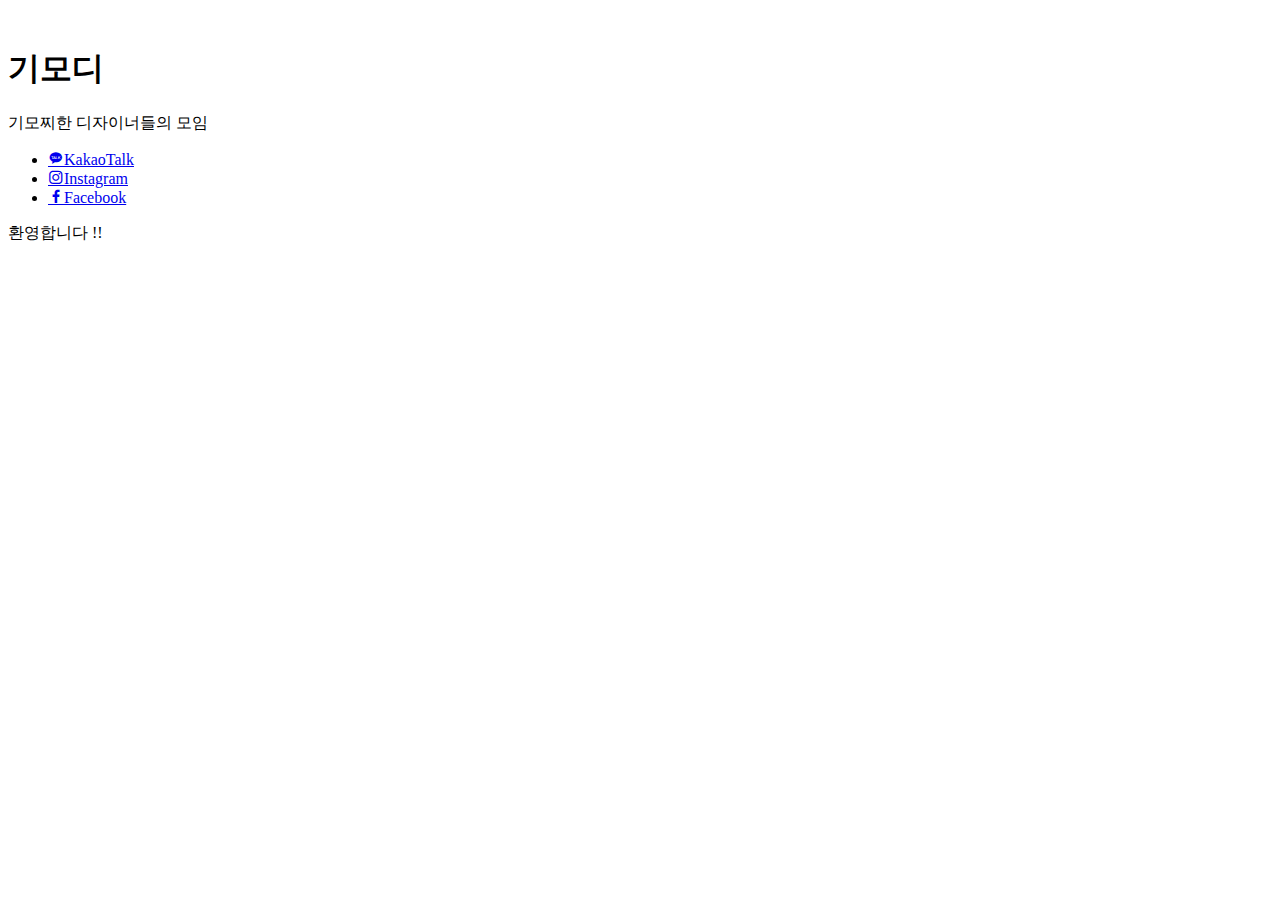
==== index.html @ 7ab184a2 "Update index.html" ====
<!DOCTYPE HTML>
<!--
	Identity by HTML5 UP
	html5up.net | @ajlkn
	Free for personal and commercial use under the CCA 3.0 license (html5up.net/license)
-->
<html>
	<head>
		<title>기모디</title>
		<meta charset="utf-8" />
		<meta name="viewport" content="width=device-width, initial-scale=1" />
		<!--[if lte IE 8]><script src="assets/js/html5shiv.js"></script><![endif]-->
		<link rel="stylesheet" href="assets/css/main.css" />
		<link rel="stylesheet" href="assets/css/xeicon.min.css">
		<!--[if lte IE 9]><link rel="stylesheet" href="assets/css/ie9.css" /><![endif]-->
		<!--[if lte IE 8]><link rel="stylesheet" href="assets/css/ie8.css" /><![endif]-->
		<noscript><link rel="stylesheet" href="assets/css/noscript.css" /></noscript>
	</head>
	<body class="is-loading">

		<!-- Wrapper -->
			<div id="wrapper">

				<!-- Main -->
					<section id="main">
						<header>
							<span class="avatar"><img src="images/avatar.jpg" alt="" /></span>
							<h1>기모디</h1>
							<p>기모찌한 디자이너들의 모임</p>
						</header>
						<!--
						<hr />
						<h2>Extra Stuff!</h2>
						<form method="post" action="#">
							<div class="field">
								<input type="text" name="name" id="name" placeholder="Name" />
							</div>
							<div class="field">
								<input type="email" name="email" id="email" placeholder="Email" />
							</div>
							<div class="field">
								<div class="select-wrapper">
									<select name="department" id="department">
										<option value="">Department</option>
										<option value="sales">Sales</option>
										<option value="tech">Tech Support</option>
										<option value="null">/dev/null</option>
									</select>
								</div>
							</div>
							<div class="field">
								<textarea name="message" id="message" placeholder="Message" rows="4"></textarea>
							</div>
							<div class="field">
								<input type="checkbox" id="human" name="human" /><label for="human">I'm a human</label>
							</div>
							<div class="field">
								<label>But are you a robot?</label>
								<input type="radio" id="robot_yes" name="robot" /><label for="robot_yes">Yes</label>
								<input type="radio" id="robot_no" name="robot" /><label for="robot_no">No</label>
							</div>
							<ul class="actions">
								<li><a href="#" class="button">Get Started</a></li>
							</ul>
						</form>
						<hr />
						-->
						<footer>
							<ul class="icons">
								<li><a href="#" class="xi-kakaotalk">KakaoTalk</a></li>
								<li><a href="https://www.instagram.com/j87.keem/?hl=ko" class="xi-instagram">Instagram</a></li>
								<li><a href="#" class="xi-facebook">Facebook</a></li>
							</ul>
						</footer>
					</section>

				<!-- Footer -->
					<footer id="footer">
						<p>환영합니다 !!</p>
						<ul class="copyright">
							<!-- <li>&copy; Jane Doe</li><li>Design: <a href="http://html5up.net">HTML5 UP</a></li> -->
						</ul>
					</footer>

			</div>

		<!-- Scripts -->
			<!--[if lte IE 8]><script src="assets/js/respond.min.js"></script><![endif]-->
			<script>
				if ('addEventListener' in window) {
					window.addEventListener('load', function() { document.body.className = document.body.className.replace(/\bis-loading\b/, ''); });
					document.body.className += (navigator.userAgent.match(/(MSIE|rv:11\.0)/) ? ' is-ie' : '');
				}
			</script>

	</body>
</html>
---- assets/css/xeicon.min.css ----
/*!
*  XEIcon 2.3.3 by @NAVER - http://xpressengine.github.io/XEIcon/ - @XEIcon
*  License - http://xpressengine.github.io/XEIcon/license.html (Font: SIL OFL 1.1, CSS: MIT License)
*/@font-face{font-family:xeicon;src:url(fonts/xeicon.eot?3ka2yj);src:url(fonts/xeicon.eot?3ka2yj#iefix) format("embedded-opentype"),url(fonts/xeicon.woff2?3ka2yj) format("woff2"),url(fonts/xeicon.ttf?3ka2yj) format("truetype"),url(fonts/xeicon.woff?3ka2yj) format("woff"),url(fonts/xeicon.svg?3ka2yj#xeicon) format("svg");font-weight:400;font-style:normal}[class*=" xi-"],[class^=xi-]{font-family:xeicon!important;display:inline-block;speak:none;font-style:normal;font-weight:400;font-variant:normal;text-transform:none;line-height:1;-webkit-font-smoothing:antialiased;-moz-osx-font-smoothing:grayscale}.xi-home:before{content:"\e900"}.xi-home-o:before{content:"\e902"}.xi-bars:before{content:"\e91c"}.xi-hamburger-back:before{content:"\eb46"}.xi-hamburger-out:before{content:"\eb45"}.xi-apps:before{content:"\e903"}.xi-ellipsis-h:before{content:"\e94a"}.xi-ellipsis-v:before{content:"\e949"}.xi-drag-vertical:before{content:"\e996"}.xi-drag-handle:before{content:"\e960"}.xi-arrow-top:before{content:"\e912"}.xi-arrow-bottom:before{content:"\e904"}.xi-arrow-left:before{content:"\e906"}.xi-arrow-right:before{content:"\e907"}.xi-arrow-up:before{content:"\e915"}.xi-arrow-down:before{content:"\e905"}.xi-long-arrow-left:before{content:"\e908"}.xi-long-arrow-right:before{content:"\e90b"}.xi-long-arrow-up:before{content:"\e909"}.xi-long-arrow-down:before{content:"\e90a"}.xi-angle-left:before{content:"\e93b"}.xi-angle-left-min:before{content:"\e93c"}.xi-angle-left-thin:before{content:"\e93d"}.xi-angle-right:before{content:"\e93e"}.xi-angle-right-min:before{content:"\e93f"}.xi-angle-right-thin:before{content:"\e940"}.xi-angle-up:before{content:"\e944"}.xi-angle-up-min:before{content:"\e945"}.xi-angle-up-thin:before{content:"\e946"}.xi-angle-down:before{content:"\e941"}.xi-angle-down-min:before{content:"\e942"}.xi-angle-down-thin:before{content:"\e943"}.xi-caret-up:before{content:"\e92f"}.xi-caret-up-min:before{content:"\e930"}.xi-caret-down:before{content:"\e935"}.xi-caret-down-min:before{content:"\e936"}.xi-caret-up-circle:before{content:"\e931"}.xi-caret-up-circle-o:before{content:"\e932"}.xi-caret-down-circle:before{content:"\e937"}.xi-caret-down-circle-o:before{content:"\e938"}.xi-caret-up-square:before{content:"\e933"}.xi-caret-up-square-o:before{content:"\e934"}.xi-caret-down-square:before{content:"\e939"}.xi-caret-down-square-o:before{content:"\e93a"}.xi-arrows-h:before{content:"\e90e"}.xi-arrows-v:before{content:"\e90f"}.xi-expand:before{content:"\e910"}.xi-compress:before{content:"\e911"}.xi-arrows:before{content:"\e90c"}.xi-arrows-alt:before{content:"\e90d"}.xi-compare-arrows:before{content:"\e947"}.xi-scroll:before{content:"\e94b"}.xi-dashboard:before{content:"\e948"}.xi-dashboard-o:before{content:"\e95e"}.xi-refresh:before{content:"\e973"}.xi-catched:before{content:"\e923"}.xi-renew:before{content:"\e977"}.xi-sync:before{content:"\e982"}.xi-eye:before{content:"\e951"}.xi-eye-o:before{content:"\e950"}.xi-eye-off:before{content:"\e953"}.xi-eye-slash:before{content:"\e953"}.xi-eye-off-o:before{content:"\e952"}.xi-eye-slash2:before{content:"\e952"}.xi-lock:before{content:"\e964"}.xi-lock-o:before{content:"\e966"}.xi-unlock:before{content:"\e965"}.xi-unlock-o:before{content:"\e967"}.xi-trash:before{content:"\e96e"}.xi-trash-o:before{content:"\e96f"}.xi-flag:before{content:"\e961"}.xi-flag-o:before{content:"\e962"}.xi-expand-square:before{content:"\e954"}.xi-compress-square:before{content:"\e955"}.xi-log-in:before{content:"\e963"}.xi-log-out:before{content:"\e972"}.xi-search:before{content:"\e97a"}.xi-magnifier:before{content:"\e97a"}.xi-zoom-in:before{content:"\e97b"}.xi-magnifier-expand:before{content:"\e97b"}.xi-zoom-out:before{content:"\e97c"}.xi-magnifier-reduce:before{content:"\e97c"}.xi-subdirectory:before{content:"\e97e"}.xi-subdirectory-arrow:before{content:"\e981"}.xi-external-link:before{content:"\e980"}.xi-cog:before{content:"\e986"}.xi-view-array:before{content:"\e983"}.xi-view-carousel:before{content:"\e984"}.xi-view-column:before{content:"\e985"}.xi-view-day:before{content:"\e98d"}.xi-view-list:before{content:"\e993"}.xi-view-module:before{content:"\e997"}.xi-view-stream:before{content:"\e99a"}.xi-wrench:before{content:"\e99b"}.xi-filter:before{content:"\e9d9"}.xi-funnel:before{content:"\e9d9"}.xi-plus:before{content:"\e913"}.xi-plus-min:before{content:"\e914"}.xi-plus-thin:before{content:"\e9c5"}.xi-minus:before{content:"\e91a"}.xi-minus-min:before{content:"\e91b"}.xi-minus-thin:before{content:"\e9c1"}.xi-close:before{content:"\e921"}.xi-close-min:before{content:"\e922"}.xi-close-thin:before{content:"\e9af"}.xi-check:before{content:"\e928"}.xi-check-min:before{content:"\e929"}.xi-check-thin:before{content:"\e92a"}.xi-plus-circle:before{content:"\e916"}.xi-plus-circle-o:before{content:"\e917"}.xi-minus-circle:before{content:"\e91d"}.xi-minus-circle-o:before{content:"\e91e"}.xi-close-circle:before{content:"\e924"}.xi-close-circle-o:before{content:"\e925"}.xi-check-circle:before{content:"\e92b"}.xi-check-circle-o:before{content:"\e92c"}.xi-plus-square:before{content:"\e918"}.xi-plus-square-o:before{content:"\e919"}.xi-minus-square:before{content:"\e91f"}.xi-minus-square-o:before{content:"\e920"}.xi-close-square:before{content:"\e926"}.xi-close-square-o:before{content:"\e927"}.xi-check-square:before{content:"\e92d"}.xi-check-box:before{content:"\e92d"}.xi-checkbox-blank:before{content:"\ea0e"}.xi-check-square-o:before{content:"\e92e"}.xi-checkbox-checked:before{content:"\e92e"}.xi-radiobox-blank:before{content:"\e9c6"}.xi-radiobox-checked:before{content:"\e9c7"}.xi-cut:before{content:"\e9b0"}.xi-label:before{content:"\e9b1"}.xi-label-o:before{content:"\e9b2"}.xi-library-add:before{content:"\e9b3"}.xi-library-bookmark:before{content:"\e9b4"}.xi-tagged-book:before{content:"\e9b4"}.xi-save:before{content:"\e9b9"}.xi-lightbulb:before{content:"\e9be"}.xi-idea:before{content:"\e9be"}.xi-lightbulb-o:before{content:"\e9bf"}.xi-link:before{content:"\e9c0"}.xi-package:before{content:"\e9c2"}.xi-archive:before{content:"\e9c2"}.xi-pen:before{content:"\e9c3"}.xi-pen-o:before{content:"\e9c4"}.xi-undo:before{content:"\e9d2"}.xi-redo:before{content:"\e9c8"}.xi-switch-off:before{content:"\e9c9"}.xi-switch-on:before{content:"\e9ca"}.xi-toggle-off:before{content:"\e9cb"}.xi-toggle-on:before{content:"\e9cd"}.xi-bookmark:before{content:"\ea1c"}.xi-bookmark-o:before{content:"\ea1d"}.xi-tag:before{content:"\ea36"}.xi-tags:before{content:"\ea37"}.xi-mail:before{content:"\ea06"}.xi-envelope:before{content:"\ea06"}.xi-social-email:before{content:"\ea06"}.xi-mail-o:before{content:"\ea07"}.xi-mail-read:before{content:"\ea08"}.xi-envelope-open:before{content:"\ea08"}.xi-mail-read-o:before{content:"\ea09"}.xi-send:before{content:"\ea0b"}.xi-paper-plane:before{content:"\ea0b"}.xi-reply:before{content:"\ea0d"}.xi-reply-all:before{content:"\ea0c"}.xi-share:before{content:"\e9fa"}.xi-share-l:before{content:"\e9fa"}.xi-share-alt:before{content:"\e9e9"}.xi-share-alt-o:before{content:"\e9ea"}.xi-call:before{content:"\e9d3"}.xi-phone:before{content:"\e9d3"}.xi-call-outgoing:before{content:"\e9d4"}.xi-call-incoming:before{content:"\e9d6"}.xi-call-reception:before{content:"\e9d6"}.xi-call-missed:before{content:"\e9d5"}.xi-comment:before{content:"\e9d7"}.xi-comment-o:before{content:"\e9d8"}.xi-forum:before{content:"\e9f0"}.xi-comments:before{content:"\e9f0"}.xi-forum-o:before{content:"\e9f1"}.xi-video-call:before{content:"\ea18"}.xi-xi-film:before{content:"\ea18"}.xi-voicemail:before{content:"\ea19"}.xi-note:before{content:"\ea1a"}.xi-note-o:before{content:"\ea1b"}.xi-at:before{content:"\ea0a"}.xi-message:before{content:"\ea14"}.xi-message-o:before{content:"\ea15"}.xi-speech:before{content:"\ea12"}.xi-speech-o:before{content:"\ea13"}.xi-user-address:before{content:"\e9f4"}.xi-profile:before{content:"\e9f2"}.xi-user-circle:before{content:"\e9f2"}.xi-profile-o:before{content:"\ea2a"}.xi-user:before{content:"\e9f3"}.xi-users:before{content:"\e9f9"}.xi-group:before{content:"\ea2e"}.xi-community:before{content:"\ea2e"}.xi-user-plus:before{content:"\e9f7"}.xi-users-plus:before{content:"\ea17"}.xi-user-o:before{content:"\e9f5"}.xi-users-o:before{content:"\ea04"}.xi-user-plus-o:before{content:"\e9f8"}.xi-star:before{content:"\ea0f"}.xi-star-o:before{content:"\ea16"}.xi-heart:before{content:"\ea10"}.xi-heart-o:before{content:"\ea11"}.xi-thumbs-up:before{content:"\ea28"}.xi-thumbs-down:before{content:"\ea29"}.xi-crown:before{content:"\e9da"}.xi-trophy:before{content:"\ea38"}.xi-emoticon-happy:before{content:"\e9dd"}.xi-happy-face:before{content:"\e9dd"}.xi-emoticon-happy-o:before{content:"\e9ed"}.xi-emoticon-smiley:before{content:"\e9e4"}.xi-smiley-face:before{content:"\e9e4"}.xi-emoticon-smiley-o:before{content:"\e9e6"}.xi-emoticon-neutral:before{content:"\e9eb"}.xi-neutral-face:before{content:"\e9eb"}.xi-emoticon-neutral-o:before{content:"\e9ec"}.xi-emoticon-bad:before{content:"\e9de"}.xi-emoticon-bad-o:before{content:"\e9df"}.xi-emoticon-sad:before{content:"\e9ee"}.xi-sad-face:before{content:"\e9ee"}.xi-emoticon-sad-o:before{content:"\e9ef"}.xi-emoticon-devil:before{content:"\e9e2"}.xi-angry-face:before{content:"\e9e2"}.xi-emoticon-devil-o:before{content:"\e9e3"}.xi-emoticon-cool:before{content:"\e9e0"}.xi-emoticon-cool-o:before{content:"\e9e1"}.xi-bell:before{content:"\e99c"}.xi-bell-o:before{content:"\e99d"}.xi-bell-off:before{content:"\e99e"}.xi-bell-slash:before{content:"\e99e"}.xi-bell-off-o:before{content:"\e99f"}.xi-alarm:before{content:"\ea1e"}.xi-alarm-o:before{content:"\ea1f"}.xi-alarm-off:before{content:"\ea20"}.xi-time:before{content:"\ea2b"}.xi-time-o:before{content:"\ea2c"}.xi-snooze:before{content:"\ea27"}.xi-calendar:before{content:"\e9a0"}.xi-calendar-add:before{content:"\e9a1"}.xi-calendar-remove:before{content:"\e9a2"}.xi-calendar-cancle:before{content:"\e9a3"}.xi-calendar-check:before{content:"\e9a4"}.xi-calendar-list:before{content:"\e9a5"}.xi-new:before{content:"\e9a8"}.xi-new-o:before{content:"\e9a9"}.xi-info:before{content:"\e9a6"}.xi-information-circle:before{content:"\e9a6"}.xi-info-o:before{content:"\e9a7"}.xi-help:before{content:"\e9ad"}.xi-unknown-circle:before{content:"\e9ad"}.xi-help-o:before{content:"\e9ac"}.xi-error:before{content:"\e9aa"}.xi-error-o:before{content:"\e9ab"}.xi-ban:before{content:"\e9ae"}.xi-slash-circle:before{content:"\e9ae"}.xi-warning:before{content:"\ea2d"}.xi-hand-paper:before{content:"\ea21"}.xi-key:before{content:"\ea22"}.xi-security:before{content:"\ea24"}.xi-shield:before{content:"\ea24"}.xi-shield-checked:before{content:"\ea25"}.xi-check-shield:before{content:"\ea25"}.xi-shield-checked-o:before{content:"\ea26"}.xi-align-justify:before{content:"\e956"}.xi-align-left:before{content:"\e957"}.xi-align-center:before{content:"\e958"}.xi-align-right:before{content:"\e959"}.xi-indent:before{content:"\e95a"}.xi-dedent:before{content:"\e95b"}.xi-list-dot:before{content:"\e95c"}.xi-list-ul:before{content:"\e95c"}.xi-list-square:before{content:"\e95d"}.xi-list-ul-square:before{content:"\e95d"}.xi-list-number:before{content:"\ea6b"}.xi-list-ol:before{content:"\ea6b"}.xi-list:before{content:"\e95f"}.xi-list-ul-l:before{content:"\e95f"}.xi-paragraph:before{content:"\e968"}.xi-bold:before{content:"\e96a"}.xi-italic:before{content:"\e96c"}.xi-strikethrough:before{content:"\e969"}.xi-underline:before{content:"\e96b"}.xi-caps:before{content:"\e96d"}.xi-text-size:before{content:"\eaba"}.xi-text-type:before{content:"\e97f"}.xi-type:before{content:"\e97f"}.xi-spellcheck:before{content:"\eaa9"}.xi-translate:before{content:"\eabc"}.xi-line-height:before{content:"\e976"}.xi-lineheight:before{content:"\e976"}.xi-font:before{content:"\ea63"}.xi-text-format:before{content:"\eab9"}.xi-text-color:before{content:"\eaaa"}.xi-color-fill:before{content:"\ea5e"}.xi-color-helper:before{content:"\ea5f"}.xi-scissors:before{content:"\e994"}.xi-document:before{content:"\e998"}.xi-form:before{content:"\e998"}.xi-palette:before{content:"\e995"}.xi-color:before{content:"\e995"}.xi-color-dropper:before{content:"\e97d"}.xi-eye-dropper:before{content:"\e97d"}.xi-eraser:before{content:"\e970"}.xi-eraser-o:before{content:"\e971"}.xi-sort-asc:before{content:"\e974"}.xi-lineheight-plus:before{content:"\e974"}.xi-sort-desc:before{content:"\e975"}.xi-lineheight-minus:before{content:"\e975"}.xi-rotate-right:before{content:"\e978"}.xi-rotate-left:before{content:"\e979"}.xi-layout:before{content:"\e988"}.xi-layout-top:before{content:"\e988"}.xi-layout-o:before{content:"\e98e"}.xi-layout-full:before{content:"\e989"}.xi-layout-full-o:before{content:"\e98f"}.xi-layout-snb:before{content:"\e98a"}.xi-layout-top-left:before{content:"\e98a"}.xi-layout-snb-o:before{content:"\e990"}.xi-layout-aside:before{content:"\e98b"}.xi-layout-top-right:before{content:"\e98b"}.xi-layout-aside-o:before{content:"\e991"}.xi-layout-column:before{content:"\e98c"}.xi-layout-top-three:before{content:"\e98c"}.xi-layout-column-o:before{content:"\e992"}.xi-crop:before{content:"\e999"}.xi-border-color:before{content:"\ea39"}.xi-line-style:before{content:"\ea66"}.xi-line-weight:before{content:"\ea67"}.xi-border-all:before{content:"\e987"}.xi-border-bottom:before{content:"\ea32"}.xi-border-clear:before{content:"\ea33"}.xi-border-horizontal:before{content:"\ea45"}.xi-border-inner:before{content:"\ea46"}.xi-border-left:before{content:"\ea49"}.xi-border-outer:before{content:"\ea4f"}.xi-border-right:before{content:"\ea51"}.xi-border-style:before{content:"\ea52"}.xi-border-top:before{content:"\ea54"}.xi-border-vertical:before{content:"\ea5c"}.xi-valign-top:before{content:"\eabf"}.xi-valign-bottom:before{content:"\eabd"}.xi-valign-center:before{content:"\eabe"}.xi-code:before{content:"\ea5d"}.xi-emoticon:before{content:"\ea62"}.xi-emoji:before{content:"\ea62"}.xi-face:before{content:"\ea62"}.xi-link-insert:before{content:"\ea6a"}.xi-link-l:before{content:"\ea6a"}.xi-link-broken:before{content:"\ea68"}.xi-unlink:before{content:"\ea68"}.xi-omega:before{content:"\ea6c"}.xi-opacity:before{content:"\ea6d"}.xi-overscan:before{content:"\ea78"}.xi-paperclip:before{content:"\ea7f"}.xi-transform:before{content:"\eabb"}.xi-power-off:before{content:"\e94c"}.xi-esc:before{content:"\e94f"}.xi-command:before{content:"\e94e"}.xi-alt:before{content:"\e94d"}.xi-tab:before{content:"\eaf8"}.xi-backspace:before{content:"\eac4"}.xi-capslock:before{content:"\ead6"}.xi-watch:before{content:"\e9b5"}.xi-mouse:before{content:"\e9b6"}.xi-sdcard:before{content:"\e9b7"}.xi-usb-drive:before{content:"\e9b8"}.xi-diskette:before{content:"\e9ba"}.xi-print:before{content:"\e9bb"}.xi-social-print:before{content:"\e9bb"}.xi-fax:before{content:"\e9bc"}.xi-webcam:before{content:"\e9cc"}.xi-projector:before{content:"\e9ce"}.xi-presentation:before{content:"\e9cf"}.xi-plug:before{content:"\e9d0"}.xi-speaker:before{content:"\ea60"}.xi-airplay:before{content:"\eac0"}.xi-alarm-clock:before{content:"\eac1"}.xi-alarm-clock-o:before{content:"\eac2"}.xi-alarm-clock-off:before{content:"\eac3"}.xi-battery:before{content:"\eac5"}.xi-battery-full:before{content:"\eac5"}.xi-battery-o:before{content:"\ead0"}.xi-battery-min:before{content:"\ead0"}.xi-battery-10:before{content:"\eac6"}.xi-battery-20:before{content:"\eac7"}.xi-battery-30:before{content:"\eac8"}.xi-battery-40:before{content:"\eac9"}.xi-battery-50:before{content:"\eacb"}.xi-battery-60:before{content:"\eacc"}.xi-battery-70:before{content:"\eacd"}.xi-battery-80:before{content:"\eace"}.xi-battery-90:before{content:"\eacf"}.xi-bluetooth:before{content:"\ead1"}.xi-bluetooth-off:before{content:"\ead2"}.xi-bluetooth-on:before{content:"\ead3"}.xi-bluetooth-search:before{content:"\ead4"}.xi-brightness:before{content:"\ead5"}.xi-clock:before{content:"\ead7"}.xi-clock-o:before{content:"\ead8"}.xi-contrast:before{content:"\ead9"}.xi-desktop:before{content:"\eada"}.xi-monitor:before{content:"\eada"}.xi-laptop:before{content:"\eae9"}.xi-devices:before{content:"\eadb"}.xi-tablet:before{content:"\eaf9"}.xi-mobile:before{content:"\eaed"}.xi-tv:before{content:"\eafb"}.xi-enter:before{content:"\eadc"}.xi-flashlight:before{content:"\eadd"}.xi-flashlight-off:before{content:"\eade"}.xi-flight-off:before{content:"\eadf"}.xi-flight-on:before{content:"\eae0"}.xi-gamepad:before{content:"\eae1"}.xi-gps:before{content:"\eae2"}.xi-gps-none:before{content:"\eae3"}.xi-gps-off:before{content:"\eae4"}.xi-hdd:before{content:"\eae5"}.xi-hdmi:before{content:"\eae6"}.xi-keyboard:before{content:"\eae7"}.xi-keyboard-o:before{content:"\eae8"}.xi-space-bar:before{content:"\eaf7"}.xi-lock-rotation:before{content:"\eaea"}.xi-chip:before{content:"\eaeb"}.xi-chip-o:before{content:"\eaec"}.xi-mouse-pointer:before{content:"\eaee"}.xi-router:before{content:"\eaef"}.xi-wifi-router:before{content:"\eaef"}.xi-router-o:before{content:"\eaf0"}.xi-signal:before{content:"\eaf1"}.xi-signal-1:before{content:"\eaf2"}.xi-signal-2:before{content:"\eaf3"}.xi-signal-3:before{content:"\eaf4"}.xi-signal-4:before{content:"\eaf5"}.xi-signal-none:before{content:"\eaf6"}.xi-touch:before{content:"\eafa"}.xi-usb:before{content:"\eafc"}.xi-wifi:before{content:"\eafd"}.xi-wifi-signal:before{content:"\eafd"}.xi-wifi-signal-mid:before{content:"\eafe"}.xi-wifi-signal-min:before{content:"\eaff"}.xi-wifi-signal-off:before{content:"\eb00"}.xi-chart-bar:before{content:"\e901"}.xi-book:before{content:"\ea34"}.xi-book-o:before{content:"\ea35"}.xi-play:before{content:"\ea3e"}.xi-caret-right:before{content:"\ea3e"}.xi-play-circle:before{content:"\ea40"}.xi-play-circle-o:before{content:"\ea3f"}.xi-pause-circle:before{content:"\ea3d"}.xi-pause-circle-o:before{content:"\ea3c"}.xi-pause:before{content:"\ea3b"}.xi-stop:before{content:"\ea41"}.xi-recording-stop:before{content:"\eb24"}.xi-recording:before{content:"\eb21"}.xi-record:before{content:"\eb21"}.xi-eject:before{content:"\ea42"}.xi-step-backward:before{content:"\ea43"}.xi-step-forward:before{content:"\ea44"}.xi-backward:before{content:"\ea47"}.xi-forward:before{content:"\ea48"}.xi-fast-backward:before{content:"\eb08"}.xi-fast-forward:before{content:"\eb07"}.xi-camera:before{content:"\ea4b"}.xi-camera-o:before{content:"\ea4a"}.xi-videocam:before{content:"\ea4d"}.xi-video-camera:before{content:"\ea4d"}.xi-videocam-o:before{content:"\ea4c"}.xi-image:before{content:"\ea50"}.xi-image-o:before{content:"\ea4e"}.xi-microphone-o:before{content:"\ea56"}.xi-microphone:before{content:"\ea57"}.xi-microphone-off:before{content:"\ea58"}.xi-microphone-slash:before{content:"\ea58"}.xi-volume-mute:before{content:"\ea59"}.xi-volume:before{content:"\ea59"}.xi-volume-down:before{content:"\ea5a"}.xi-volume-min:before{content:"\ea5a"}.xi-volume-up:before{content:"\ea5b"}.xi-volume-max:before{content:"\ea5b"}.xi-volume-off:before{content:"\eb39"}.xi-volume-slash:before{content:"\eb39"}.xi-album:before{content:"\ea61"}.xi-record-play:before{content:"\ea61"}.xi-cd-r:before{content:"\ea61"}.xi-headset:before{content:"\ea64"}.xi-music:before{content:"\ea65"}.xi-chart-pyramid:before{content:"\ea69"}.xi-chart-bar-square:before{content:"\eb01"}.xi-chart-line:before{content:"\eb02"}.xi-chart-pie:before{content:"\eb03"}.xi-chart-pie-o:before{content:"\eb04"}.xi-equalizer:before{content:"\eb05"}.xi-volume-bar:before{content:"\eb05"}.xi-equalizer-thin:before{content:"\ea55"}.xi-exposure:before{content:"\eb06"}.xi-flash:before{content:"\eb09"}.xi-flash-off:before{content:"\eb0a"}.xi-focus-center:before{content:"\eb0b"}.xi-focus-frame:before{content:"\eb0c"}.xi-focus-weak:before{content:"\eb11"}.xi-paper:before{content:"\eb1e"}.xi-paper-o:before{content:"\eb1f"}.xi-library-books:before{content:"\eb14"}.xi-library-books-o:before{content:"\eb16"}.xi-library-image:before{content:"\eb17"}.xi-library-image-o:before{content:"\eb18"}.xi-library-music:before{content:"\eb19"}.xi-library-video:before{content:"\eb1a"}.xi-movie:before{content:"\eb1b"}.xi-movie-o:before{content:"\eb1c"}.xi-pacman:before{content:"\eb1d"}.xi-radio:before{content:"\eb20"}.xi-repeat:before{content:"\eb25"}.xi-repeat-one:before{content:"\eb26"}.xi-shuffle:before{content:"\eb27"}.xi-timer:before{content:"\eb29"}.xi-timer-o:before{content:"\eb2a"}.xi-timer-off-o:before{content:"\eb2f"}.xi-timer-sand:before{content:"\eb30"}.xi-sandwatch-min:before{content:"\eb30"}.xi-timer-sand-o:before{content:"\eb31"}.xi-trending-flat:before{content:"\eb36"}.xi-trending-down:before{content:"\eb33"}.xi-decline:before{content:"\eb33"}.xi-trending-up:before{content:"\eb37"}.xi-rise:before{content:"\eb37"}.xi-tune:before{content:"\eb38"}.xi-map:before{content:"\eb22"}.xi-map-folding:before{content:"\eb22"}.xi-map-o:before{content:"\eb23"}.xi-my-location:before{content:"\eb5d"}.xi-location-arrow:before{content:"\eb58"}.xi-woman:before{content:"\ea2f"}.xi-man:before{content:"\ea30"}.xi-toilet:before{content:"\ea31"}.xi-pregnant-woman:before{content:"\eb61"}.xi-maternity:before{content:"\eb61"}.xi-walk:before{content:"\eb6d"}.xi-walking:before{content:"\eb6d"}.xi-run:before{content:"\eb63"}.xi-wheelchair:before{content:"\eb6e"}.xi-glass:before{content:"\eb28"}.xi-market:before{content:"\eb2b"}.xi-shopping-bag:before{content:"\eb2b"}.xi-pharmacy:before{content:"\eb2c"}.xi-laundry:before{content:"\eb2e"}.xi-florist:before{content:"\eb32"}.xi-hlz:before{content:"\eb34"}.xi-park:before{content:"\eb35"}.xi-airplane:before{content:"\eb3a"}.xi-all:before{content:"\eb3b"}.xi-flight-takeoff:before{content:"\eb3c"}.xi-flight:before{content:"\eb3c"}.xi-flight-land:before{content:"\eb3d"}.xi-bank:before{content:"\eb3e"}.xi-bank-o:before{content:"\eb3e"}.xi-beach:before{content:"\eb3f"}.xi-bicycle:before{content:"\eb40"}.xi-building:before{content:"\eb41"}.xi-bus:before{content:"\eb42"}.xi-business:before{content:"\eb43"}.xi-cafe:before{content:"\eb44"}.xi-cake:before{content:"\eb47"}.xi-car:before{content:"\eb48"}.xi-church:before{content:"\eb49"}.xi-city:before{content:"\eb4a"}.xi-compass:before{content:"\eb4b"}.xi-compass-o:before{content:"\eb4c"}.xi-convenience-store:before{content:"\eb4d"}.xi-directions:before{content:"\eb4e"}.xi-factory:before{content:"\eb4f"}.xi-fitness-center:before{content:"\eb50"}.xi-garden:before{content:"\eb51"}.xi-gas-station:before{content:"\eb52"}.xi-golf:before{content:"\eb53"}.xi-hand-pointing:before{content:"\eb54"}.xi-hospital:before{content:"\eb55"}.xi-hotel:before{content:"\eb56"}.xi-library:before{content:"\eb57"}.xi-maker:before{content:"\eb59"}.xi-marker-circle:before{content:"\eb59"}.xi-marker-plus:before{content:"\eb5b"}.xi-maker-drop:before{content:"\eb5f"}.xi-map-marker:before{content:"\eb5f"}.xi-marker-check:before{content:"\eb5a"}.xi-motorcycle:before{content:"\eb5c"}.xi-navigation:before{content:"\eb5e"}.xi-pool:before{content:"\eb60"}.xi-restaurant:before{content:"\eb62"}.xi-school:before{content:"\eb64"}.xi-ship:before{content:"\eb65"}.xi-spa:before{content:"\eb66"}.xi-stroller:before{content:"\eb67"}.xi-subway:before{content:"\eb68"}.xi-taxi:before{content:"\eb69"}.xi-theater:before{content:"\eb6a"}.xi-film:before{content:"\eb6a"}.xi-traffic:before{content:"\eb6b"}.xi-train:before{content:"\eb6c"}.xi-cart:before{content:"\eb6f"}.xi-cart-o:before{content:"\e9fb"}.xi-cart-add:before{content:"\e9fc"}.xi-cart-remove:before{content:"\e9fd"}.xi-basket:before{content:"\e9fe"}.xi-box:before{content:"\ea01"}.xi-fragile:before{content:"\ea02"}.xi-coupon:before{content:"\ea03"}.xi-shop:before{content:"\ea05"}.xi-gift:before{content:"\eb70"}.xi-present:before{content:"\eb70"}.xi-gift-o:before{content:"\ea3a"}.xi-exchange:before{content:"\ea53"}.xi-barter:before{content:"\ea53"}.xi-yuan:before{content:"\ea6e"}.xi-won:before{content:"\ea6f"}.xi-yen:before{content:"\ea70"}.xi-pound:before{content:"\ea71"}.xi-euro:before{content:"\ea72"}.xi-rial:before{content:"\ea73"}.xi-dollar:before{content:"\ea74"}.xi-peso:before{content:"\ea75"}.xi-rupee:before{content:"\ea76"}.xi-credit-card:before{content:"\ea77"}.xi-money:before{content:"\ea79"}.xi-piggy-bank:before{content:"\ea7a"}.xi-strongbox:before{content:"\ea7b"}.xi-briefcase:before{content:"\ea7c"}.xi-percent:before{content:"\ea7d"}.xi-calculator:before{content:"\ea7e"}.xi-medicine:before{content:"\eb2d"}.xi-receipt:before{content:"\eb71"}.xi-truck:before{content:"\eb72"}.xi-wallet:before{content:"\eb73"}.xi-file:before{content:"\ea94"}.xi-file-o:before{content:"\ea80"}.xi-file-add:before{content:"\ea95"}.xi-file-add-o:before{content:"\ea81"}.xi-file-remove:before{content:"\ea96"}.xi-file-remove-o:before{content:"\ea82"}.xi-file-text:before{content:"\ea97"}.xi-file-text-o:before{content:"\ea83"}.xi-documents:before{content:"\ea98"}.xi-stack-paper:before{content:"\ea98"}.xi-documents-o:before{content:"\ea84"}.xi-file-image:before{content:"\ea99"}.xi-file-image-o:before{content:"\ea85"}.xi-file-video:before{content:"\ea9a"}.xi-file-video-o:before{content:"\ea86"}.xi-file-music:before{content:"\ea9b"}.xi-file-music-o:before{content:"\ea87"}.xi-file-code:before{content:"\ea9c"}.xi-file-code-o:before{content:"\ea88"}.xi-file-zip:before{content:"\ea9d"}.xi-file-zip-o:before{content:"\ea89"}.xi-file-upload:before{content:"\ea9e"}.xi-file-upload-o:before{content:"\ea8a"}.xi-file-download:before{content:"\ea9f"}.xi-file-download-o:before{content:"\ea8b"}.xi-file-check:before{content:"\eaa0"}.xi-file-check-o:before{content:"\ea8c"}.xi-folder:before{content:"\eaa1"}.xi-folder-o:before{content:"\ea8d"}.xi-folder-open:before{content:"\eaa8"}.xi-folder-shared:before{content:"\eb7d"}.xi-folder-zip:before{content:"\eaa7"}.xi-folder-zip-o:before{content:"\ea93"}.xi-folder-add:before{content:"\eaa2"}.xi-folder-add-o:before{content:"\ea8e"}.xi-folder-remove:before{content:"\eaa3"}.xi-folder-remove-o:before{content:"\ea8f"}.xi-folder-check:before{content:"\eaa4"}.xi-folder-check-o:before{content:"\ea90"}.xi-folder-upload:before{content:"\eaa5"}.xi-folder-upload-o:before{content:"\ea91"}.xi-folder-download:before{content:"\eaa6"}.xi-folder-download-o:before{content:"\ea92"}.xi-attachment:before{content:"\eb74"}.xi-cloud:before{content:"\eb75"}.xi-cloud-o:before{content:"\eb78"}.xi-cloud-off:before{content:"\eb79"}.xi-cloud-upload:before{content:"\eb7a"}.xi-cloud-upload-o:before{content:"\eb7b"}.xi-cloud-download:before{content:"\eb76"}.xi-cloud-download-o:before{content:"\eb77"}.xi-upload:before{content:"\eb7e"}.xi-download:before{content:"\eb7c"}.xi-globus:before{content:"\e9d1"}.xi-browser:before{content:"\e9db"}.xi-browser-text:before{content:"\e9dc"}.xi-rss-square:before{content:"\e9e5"}.xi-central-signal:before{content:"\e9e7"}.xi-central-router:before{content:"\e9e8"}.xi-antenna:before{content:"\e9f6"}.xi-barcode:before{content:"\e9ff"}.xi-qr-code:before{content:"\ea00"}.xi-accessibility:before{content:"\eb7f"}.xi-branch:before{content:"\eb80"}.xi-fork:before{content:"\eb85"}.xi-code-fork:before{content:"\eb85"}.xi-pull-requests:before{content:"\eb92"}.xi-merge:before{content:"\eb8b"}.xi-log:before{content:"\eb8a"}.xi-bug:before{content:"\eb81"}.xi-cookie:before{content:"\eb82"}.xi-fingerprint:before{content:"\eb84"}.xi-css3:before{content:"\eb83"}.xi-html5:before{content:"\eb86"}.xi-javascript:before{content:"\eb87"}.xi-csharp:before{content:"\eb88"}.xi-php:before{content:"\eb91"}.xi-python:before{content:"\eb94"}.xi-milestone:before{content:"\eb8c"}.xi-network-company:before{content:"\eb8d"}.xi-network-folder:before{content:"\eb8e"}.xi-network-home:before{content:"\eb8f"}.xi-home-network:before{content:"\eb8f"}.xi-network-public:before{content:"\eb90"}.xi-cloud-network:before{content:"\eb90"}.xi-puzzle:before{content:"\eb93"}.xi-rss:before{content:"\eb95"}.xi-social-rssfeed:before{content:"\eb95"}.xi-server:before{content:"\eb96"}.xi-network-server:before{content:"\eb97"}.xi-sitemap:before{content:"\eb98"}.xi-sitemap-o:before{content:"\eb99"}.xi-spinner-1:before{content:"\ec33"}.xi-spinner-2:before{content:"\ec34"}.xi-spinner-3:before{content:"\ec35"}.xi-spinner-4:before{content:"\ec36"}.xi-spinner-5:before{content:"\ec37"}.xi-full-moon:before{content:"\eb0d"}.xi-fullmoon:before{content:"\eb0d"}.xi-half-moon:before{content:"\eb0e"}.xi-halfmoon:before{content:"\eb0e"}.xi-crescent:before{content:"\eb9b"}.xi-moon:before{content:"\eb0f"}.xi-night:before{content:"\eb10"}.xi-snow-crystal:before{content:"\eb15"}.xi-snow:before{content:"\eb15"}.xi-cloudy:before{content:"\eb9c"}.xi-fog:before{content:"\eb9d"}.xi-foggy:before{content:"\eb9e"}.xi-lightning:before{content:"\eb9f"}.xi-partly-cloudy:before{content:"\eba0"}.xi-pouring:before{content:"\eba1"}.xi-rain:before{content:"\eba1"}.xi-snowy:before{content:"\eba2"}.xi-heavy-snow:before{content:"\eba2"}.xi-sun:before{content:"\eba3"}.xi-sun-o:before{content:"\eba4"}.xi-sunset:before{content:"\eba5"}.xi-sunset-down:before{content:"\eba6"}.xi-sunset-up:before{content:"\eba7"}.xi-thermometer:before{content:"\eba8"}.xi-tint:before{content:"\eba9"}.xi-humidity:before{content:"\eba9"}.xi-tint-o:before{content:"\ebaa"}.xi-tornado:before{content:"\ebab"}.xi-umbrella:before{content:"\ebac"}.xi-umbrella-o:before{content:"\ebad"}.xi-windy:before{content:"\ebae"}.xi-wind:before{content:"\ebae"}.xi-windy-variant:before{content:"\ebaf"}.xi-windsock:before{content:"\eb13"}.xi-cc-cc:before{content:"\eaad"}.xi-cc-by:before{content:"\eaae"}.xi-cc-sa:before{content:"\eaaf"}.xi-cc-nd:before{content:"\eab0"}.xi-cc-nc:before{content:"\eab1"}.xi-cc-nc-eu:before{content:"\eab2"}.xi-cc-nc-jp:before{content:"\eab3"}.xi-cc-remix:before{content:"\eab4"}.xi-cc-pd:before{content:"\eab5"}.xi-cc-sampling:before{content:"\eab6"}.xi-cc-zero:before{content:"\eab7"}.xi-cc-share:before{content:"\eab8"}.xi-copyleft:before{content:"\ebb0"}.xi-copyright:before{content:"\ebb1"}.xi-registered:before{content:"\eaab"}.xi-trademark:before{content:"\eaac"}.xi-500px:before{content:"\ebb2"}.xi-adobe:before{content:"\ebb3"}.xi-amazon:before{content:"\ebb4"}.xi-android:before{content:"\ebb5"}.xi-apple:before{content:"\ebb6"}.xi-beats:before{content:"\ebb7"}.xi-behance:before{content:"\ebb8"}.xi-bing:before{content:"\ebb9"}.xi-bitbucket:before{content:"\ebba"}.xi-blackberry:before{content:"\ebbb"}.xi-blogger:before{content:"\ebbc"}.xi-cc-amex:before{content:"\ebbe"}.xi-cc-discover:before{content:"\ebbf"}.xi-cc-mastercard:before{content:"\ebc0"}.xi-cc-paypal:before{content:"\ebc1"}.xi-cc-stripe:before{content:"\ebc2"}.xi-cc-visa:before{content:"\ebc3"}.xi-chrome:before{content:"\ebc5"}.xi-codepen:before{content:"\ebc6"}.xi-connectdevelop:before{content:"\ebc7"}.xi-d2:before{content:"\ebc8"}.xi-dashcube:before{content:"\ebc9"}.xi-delicious:before{content:"\ebca"}.xi-deviantart:before{content:"\ebcb"}.xi-digg:before{content:"\ebcc"}.xi-disqus:before{content:"\ebcd"}.xi-dribbble:before{content:"\ebce"}.xi-dropbox:before{content:"\ebcf"}.xi-drupal:before{content:"\ebd0"}.xi-edge:before{content:"\ebd1"}.xi-evernote:before{content:"\ebd2"}.xi-facebook:before{content:"\ebd3"}.xi-facebook-messenger:before{content:"\ebd4"}.xi-facebook-official:before{content:"\ebd5"}.xi-feedly:before{content:"\ebd6"}.xi-firefox:before{content:"\ebd7"}.xi-flickr:before{content:"\eaca"}.xi-flickr-square:before{content:"\ebd8"}.xi-foursquare:before{content:"\ebd9"}.xi-ghost:before{content:"\ebda"}.xi-git:before{content:"\ebdb"}.xi-git-symbol:before{content:"\ebdc"}.xi-github:before{content:"\ebdd"}.xi-github-alt:before{content:"\ebde"}.xi-gmail:before{content:"\ebdf"}.xi-google:before{content:"\ebe0"}.xi-google-play:before{content:"\ebe1"}.xi-google-plus:before{content:"\ebe2"}.xi-google-wallet:before{content:"\ebe3"}.xi-gratipay:before{content:"\ebe4"}.xi-hangouts:before{content:"\ebe5"}.xi-hunie:before{content:"\ebe6"}.xi-illustrator:before{content:"\ebe7"}.xi-illustrator-circle:before{content:"\ebe8"}.xi-instagram:before{content:"\ebe9"}.xi-internet-explorer:before{content:"\ebea"}.xi-jira:before{content:"\ebeb"}.xi-joomla:before{content:"\ebec"}.xi-jsfiddle:before{content:"\ebed"}.xi-kakaostory:before{content:"\ebef"}.xi-kakaotalk:before{content:"\ebee"}.xi-kickstarter:before{content:"\ebf0"}.xi-laravel:before{content:"\eb89"}.xi-line:before{content:"\ebf1"}.xi-line-messenger:before{content:"\ebf2"}.xi-linkedin:before{content:"\ebf3"}.xi-linkedin-square:before{content:"\ebf4"}.xi-linux:before{content:"\ebf5"}.xi-magento:before{content:"\ebf6"}.xi-maxcdn:before{content:"\ebf7"}.xi-medium:before{content:"\ebf8"}.xi-naver:before{content:"\ebf9"}.xi-naver-square:before{content:"\ebfa"}.xi-office:before{content:"\ebfb"}.xi-opencart:before{content:"\ebfc"}.xi-opera:before{content:"\ebfd"}.xi-oscommerce:before{content:"\ebfe"}.xi-path:before{content:"\ebff"}.xi-paypal:before{content:"\ec00"}.xi-photoshop:before{content:"\ec01"}.xi-photoshop-circle:before{content:"\ec02"}.xi-pinterest:before{content:"\ec03"}.xi-pinterest-p:before{content:"\ec04"}.xi-pocket:before{content:"\ec05"}.xi-qq:before{content:"\ec06"}.xi-quicktime:before{content:"\ec07"}.xi-reddit:before{content:"\ec08"}.xi-renren:before{content:"\ec09"}.xi-safari:before{content:"\ec0a"}.xi-sellsy:before{content:"\ec0b"}.xi-silverstripe:before{content:"\ebbd"}.xi-simplybuilt:before{content:"\ec0c"}.xi-sketch:before{content:"\ec0d"}.xi-skype:before{content:"\ec0e"}.xi-slack:before{content:"\ec0f"}.xi-slideshare:before{content:"\ec10"}.xi-soundcloud:before{content:"\ec11"}.xi-spotify:before{content:"\ec12"}.xi-stack-exchange:before{content:"\ec13"}.xi-stack-overflow:before{content:"\ec14"}.xi-steam:before{content:"\ec15"}.xi-steam-square:before{content:"\ec16"}.xi-stumbleupon:before{content:"\ec17"}.xi-stumbleupon-circle:before{content:"\ec18"}.xi-telegram:before{content:"\ec19"}.xi-tencent-weibo:before{content:"\ec1a"}.xi-trello:before{content:"\ec1b"}.xi-tumblr:before{content:"\ec1c"}.xi-tumblr-square:before{content:"\ec1d"}.xi-twich:before{content:"\ec1e"}.xi-twitter:before{content:"\ec1f"}.xi-ubercart:before{content:"\ec20"}.xi-ubuntu:before{content:"\ec21"}.xi-ubuntu-circle:before{content:"\ec22"}.xi-vimeo:before{content:"\ec23"}.xi-vine:before{content:"\ec24"}.xi-vk:before{content:"\ec25"}.xi-wechat:before{content:"\ec26"}.xi-whatsapp:before{content:"\ec27"}.xi-wikipedia:before{content:"\ec28"}.xi-windows:before{content:"\ec29"}.xi-wordpress:before{content:"\ec2a"}.xi-wordpress-official:before{content:"\ec2b"}.xi-xe:before{content:"\ec2c"}.xi-xing:before{content:"\ec2d"}.xi-xpressengine:before{content:"\ec2e"}.xi-yahoo:before{content:"\ec2f"}.xi-yelp:before{content:"\ec30"}.xi-youtube:before{content:"\ec31"}.xi-youtube-play:before{content:"\ec32"}.xi-x{font-size:1.33333em;line-height:.75em;vertical-align:-15%}.xi-2x{font-size:2em}.xi-3x{font-size:3em}.xi-4x{font-size:4em}.xi-5x{font-size:5em}.xi-spin{-webkit-animation:xi-spin 2s infinite linear;animation:xi-spin 2s infinite linear}@-webkit-keyframes xi-spin{0%{-webkit-transform:rotate(0);transform:rotate(0)}100%{-webkit-transform:rotate(359deg);transform:rotate(359deg)}}@keyframes xi-spin{0%{-webkit-transform:rotate(0);transform:rotate(0)}100%{-webkit-transform:rotate(359deg);transform:rotate(359deg)}}.xi-rotate-90{filter:progid:DXImageTransform.Microsoft.BasicImage(rotation=1);-webkit-transform:rotate(90deg);transform:rotate(90deg)}.xi-rotate-180{filter:progid:DXImageTransform.Microsoft.BasicImage(rotation=2);-webkit-transform:rotate(180deg);transform:rotate(180deg)}.xi-rotate-270{filter:progid:DXImageTransform.Microsoft.BasicImage(rotation=3);-webkit-transform:rotate(270deg);transform:rotate(270deg)}.xi-flip-horizontal{filter:progid:DXImageTransform.Microsoft.BasicImage(rotation=0);-webkit-transform:scale(-1,1);transform:scale(-1,1)}.xi-flip-vertical{filter:progid:DXImageTransform.Microsoft.BasicImage(rotation=2);-webkit-transform:scale(1,-1);transform:scale(1,-1)}:root .xi-flip-horizontal,:root .xi-flip-vertical,:root .xi-rotate-180,:root .xi-rotate-270,:root .xi-rotate-90{-webkit-filter:none;filter:none}.xi-fw{width:1.28571em;text-align:center}.xi-ul{padding-left:0;margin-left:2.14286em;list-style-type:none}.xi-ul>li{position:relative}.xi-li{position:absolute;left:-2.14286em;width:2.14286em;top:.14286em;text-align:center}.xi-li.xi-lg{left:-1.85714em}.xi-border{padding:.2em .25em .15em;border:solid .08em #eee;border-radius:.1em}.pull-right{float:right;margin-right:.3em}.pull-left{float:left;margin-right:.3em}
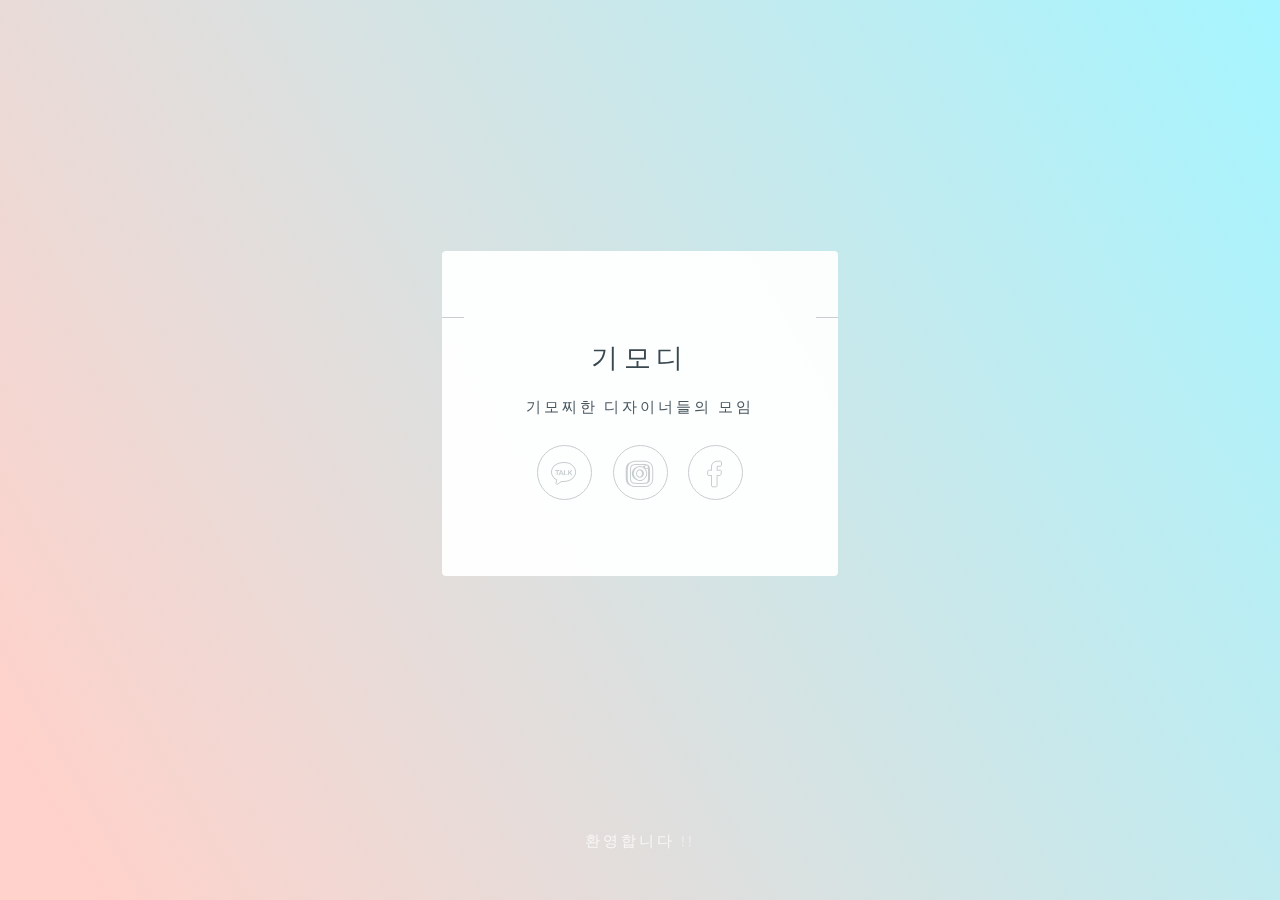
==== commit 861f44ee: "Update index.html" ====
--- a/index.html
+++ b/index.html
@@ -9,6 +9,7 @@
 		<title>기모디</title>
 		<meta charset="utf-8" />
 		<meta name="viewport" content="width=device-width, initial-scale=1" />
+		<meta name="description" content="Designer Community">
 		<!--[if lte IE 8]><script src="assets/js/html5shiv.js"></script><![endif]-->
 		<link rel="stylesheet" href="assets/css/main.css" />
 		<link rel="stylesheet" href="assets/css/xeicon.min.css">
--- a/assets/css/main.css
+++ b/assets/css/main.css
@@ -0,0 +1,856 @@
+@charset "UTF-8";
+@import url(font-awesome.min.css);
+@import url("https://fonts.googleapis.com/css?family=Source+Sans+Pro:300");
+
+/*
+	Identity by HTML5 UP
+	html5up.net | @ajlkn
+	Free for personal and commercial use under the CCA 3.0 license (html5up.net/license)
+*/
+
+/* Reset */
+
+	html, body, div, span, applet, object, iframe, h1, h2, h3, h4, h5, h6, p, blockquote, pre, a, abbr, acronym, address, big, cite, code, del, dfn, em, img, ins, kbd, q, s, samp, small, strike, strong, sub, sup, tt, var, b, u, i, center, dl, dt, dd, ol, ul, li, fieldset, form, label, legend, table, caption, tbody, tfoot, thead, tr, th, td, article, aside, canvas, details, embed, figure, figcaption, footer, header, hgroup, menu, nav, output, ruby, section, summary, time, mark, audio, video {
+		margin: 0;
+		padding: 0;
+		border: 0;
+		font-size: 100%;
+		font: inherit;
+		vertical-align: baseline;
+	}
+
+	article, aside, details, figcaption, figure, footer, header, hgroup, menu, nav, section {
+		display: block;
+	}
+
+	body {
+		line-height: 1;
+	}
+
+	ol, ul {
+		list-style: none;
+	}
+
+	blockquote, q {
+		quotes: none;
+	}
+
+	blockquote:before, blockquote:after, q:before, q:after {
+		content: '';
+		content: none;
+	}
+
+	table {
+		border-collapse: collapse;
+		border-spacing: 0;
+	}
+
+	body {
+		-webkit-text-size-adjust: none;
+	}
+
+/* Box Model */
+
+	*, *:before, *:after {
+		-moz-box-sizing: border-box;
+		-webkit-box-sizing: border-box;
+		box-sizing: border-box;
+	}
+
+/* Basic */
+
+	@media screen and (max-width: 480px) {
+
+		html, body {
+			min-width: 320px;
+		}
+
+	}
+
+	body.is-loading *, body.is-loading *:before, body.is-loading *:after {
+		-moz-animation: none !important;
+		-webkit-animation: none !important;
+		-ms-animation: none !important;
+		animation: none !important;
+		-moz-transition: none !important;
+		-webkit-transition: none !important;
+		-ms-transition: none !important;
+		transition: none !important;
+	}
+
+	html {
+		height: 100%;
+	}
+
+	body {
+		height: 100%;
+		background-color: #ffffff;
+		background-image: url("images/overlay.png"), -moz-linear-gradient(60deg, rgba(255, 165, 150, 0.5) 5%, rgba(0, 228, 255, 0.35)), url("../../images/bg.jpg");
+		background-image: url("images/overlay.png"), -webkit-linear-gradient(60deg, rgba(255, 165, 150, 0.5) 5%, rgba(0, 228, 255, 0.35)), url("../../images/bg.jpg");
+		background-image: url("images/overlay.png"), -ms-linear-gradient(60deg, rgba(255, 165, 150, 0.5) 5%, rgba(0, 228, 255, 0.35)), url("../../images/bg.jpg");
+		background-image: url("images/overlay.png"), linear-gradient(60deg, rgba(255, 165, 150, 0.5) 5%, rgba(0, 228, 255, 0.35)), url("../../images/bg.jpg");
+		background-repeat: repeat,			no-repeat,			no-repeat;
+		background-size: 100px 100px, cover,				cover;
+		background-position: top left,		center center,		bottom center;
+		background-attachment: fixed,			fixed,				fixed;
+	}
+
+		body:after {
+			content: '';
+			display: block;
+			position: fixed;
+			top: 0;
+			left: 0;
+			width: 100%;
+			height: inherit;
+			opacity: 0;
+			z-index: 1;
+			background-color: #ffffff;
+			background-image: url("images/overlay.png"), -moz-linear-gradient(60deg, rgba(255, 165, 150, 0.5) 5%, rgba(0, 228, 255, 0.35));
+			background-image: url("images/overlay.png"), -webkit-linear-gradient(60deg, rgba(255, 165, 150, 0.5) 5%, rgba(0, 228, 255, 0.35));
+			background-image: url("images/overlay.png"), -ms-linear-gradient(60deg, rgba(255, 165, 150, 0.5) 5%, rgba(0, 228, 255, 0.35));
+			background-image: url("images/overlay.png"), linear-gradient(60deg, rgba(255, 165, 150, 0.5) 5%, rgba(0, 228, 255, 0.35));
+			background-repeat: repeat,			no-repeat;
+			background-size: 100px 100px, cover;
+			background-position: top left,		center center;
+			-moz-transition: opacity 1.75s ease-out;
+			-webkit-transition: opacity 1.75s ease-out;
+			-ms-transition: opacity 1.75s ease-out;
+			transition: opacity 1.75s ease-out;
+		}
+
+		body.is-loading:after {
+			opacity: 1;
+		}
+
+/* Type */
+
+	body, input, select, textarea {
+		color: #414f57;
+		font-family: "Source Sans Pro", Helvetica, sans-serif;
+		font-size: 14pt;
+		font-weight: 300;
+		line-height: 2;
+		letter-spacing: 0.2em;
+		text-transform: uppercase;
+	}
+
+		@media screen and (max-width: 1680px) {
+
+			body, input, select, textarea {
+				font-size: 11pt;
+			}
+
+		}
+
+		@media screen and (max-width: 480px) {
+
+			body, input, select, textarea {
+				font-size: 10pt;
+				line-height: 1.75;
+			}
+
+		}
+
+	a {
+		-moz-transition: color 0.2s ease, border-color 0.2s ease;
+		-webkit-transition: color 0.2s ease, border-color 0.2s ease;
+		-ms-transition: color 0.2s ease, border-color 0.2s ease;
+		transition: color 0.2s ease, border-color 0.2s ease;
+		color: inherit;
+		text-decoration: none;
+	}
+
+		a:before {
+			-moz-transition: color 0.2s ease, text-shadow 0.2s ease;
+			-webkit-transition: color 0.2s ease, text-shadow 0.2s ease;
+			-ms-transition: color 0.2s ease, text-shadow 0.2s ease;
+			transition: color 0.2s ease, text-shadow 0.2s ease;
+		}
+
+		a:hover {
+			color: #ff7496;
+		}
+
+	strong, b {
+		color: #313f47;
+	}
+
+	em, i {
+		font-style: italic;
+	}
+
+	p {
+		margin: 0 0 1.5em 0;
+	}
+
+	h1, h2, h3, h4, h5, h6 {
+		color: #313f47;
+		line-height: 1.5;
+		margin: 0 0 0.75em 0;
+	}
+
+		h1 a, h2 a, h3 a, h4 a, h5 a, h6 a {
+			color: inherit;
+			text-decoration: none;
+		}
+
+	h1 {
+		font-size: 1.85em;
+		letter-spacing: 0.22em;
+		margin: 0 0 0.525em 0;
+	}
+
+	h2 {
+		font-size: 1.25em;
+	}
+
+	h3 {
+		font-size: 1em;
+	}
+
+	h4 {
+		font-size: 1em;
+	}
+
+	h5 {
+		font-size: 1em;
+	}
+
+	h6 {
+		font-size: 1em;
+	}
+
+	@media screen and (max-width: 480px) {
+
+		h1 {
+			font-size: 1.65em;
+		}
+
+	}
+
+	sub {
+		font-size: 0.8em;
+		position: relative;
+		top: 0.5em;
+	}
+
+	sup {
+		font-size: 0.8em;
+		position: relative;
+		top: -0.5em;
+	}
+
+	hr {
+		border: 0;
+		border-bottom: solid 1px #c8cccf;
+		margin: 3em 0;
+	}
+
+/* Form */
+
+	form {
+		margin: 0 0 1.5em 0;
+	}
+
+		form > .field {
+			margin: 0 0 1.5em 0;
+		}
+
+			form > .field > :last-child {
+				margin-bottom: 0;
+			}
+
+	label {
+		color: #313f47;
+		display: block;
+		font-size: 0.9em;
+		margin: 0 0 0.75em 0;
+	}
+
+	input[type="text"],
+	input[type="password"],
+	input[type="email"],
+	input[type="tel"],
+	select,
+	textarea {
+		-moz-appearance: none;
+		-webkit-appearance: none;
+		-ms-appearance: none;
+		appearance: none;
+		border-radius: 4px;
+		border: solid 1px #c8cccf;
+		color: inherit;
+		display: block;
+		outline: 0;
+		padding: 0 1em;
+		text-decoration: none;
+		width: 100%;
+	}
+
+		input[type="text"]:invalid,
+		input[type="password"]:invalid,
+		input[type="email"]:invalid,
+		input[type="tel"]:invalid,
+		select:invalid,
+		textarea:invalid {
+			box-shadow: none;
+		}
+
+		input[type="text"]:focus,
+		input[type="password"]:focus,
+		input[type="email"]:focus,
+		input[type="tel"]:focus,
+		select:focus,
+		textarea:focus {
+			border-color: #ff7496;
+		}
+
+	.select-wrapper {
+		text-decoration: none;
+		display: block;
+		position: relative;
+	}
+
+		.select-wrapper:before {
+			content: "";
+			-moz-osx-font-smoothing: grayscale;
+			-webkit-font-smoothing: antialiased;
+			font-family: FontAwesome;
+			font-style: normal;
+			font-weight: normal;
+			text-transform: none !important;
+		}
+
+		.select-wrapper:before {
+			color: #c8cccf;
+			display: block;
+			height: 2.75em;
+			line-height: 2.75em;
+			pointer-events: none;
+			position: absolute;
+			right: 0;
+			text-align: center;
+			top: 0;
+			width: 2.75em;
+		}
+
+		.select-wrapper select::-ms-expand {
+			display: none;
+		}
+
+	input[type="text"],
+	input[type="password"],
+	input[type="email"],
+	select {
+		height: 2.75em;
+	}
+
+	textarea {
+		padding: 0.75em 1em;
+	}
+
+	input[type="checkbox"],
+	input[type="radio"] {
+		-moz-appearance: none;
+		-webkit-appearance: none;
+		-ms-appearance: none;
+		appearance: none;
+		display: block;
+		float: left;
+		margin-right: -2em;
+		opacity: 0;
+		width: 1em;
+		z-index: -1;
+	}
+
+		input[type="checkbox"] + label,
+		input[type="radio"] + label {
+			text-decoration: none;
+			color: #414f57;
+			cursor: pointer;
+			display: inline-block;
+			font-size: 1em;
+			font-weight: 300;
+			padding-left: 2.4em;
+			padding-right: 0.75em;
+			position: relative;
+		}
+
+			input[type="checkbox"] + label:before,
+			input[type="radio"] + label:before {
+				-moz-osx-font-smoothing: grayscale;
+				-webkit-font-smoothing: antialiased;
+				font-family: FontAwesome;
+				font-style: normal;
+				font-weight: normal;
+				text-transform: none !important;
+			}
+
+			input[type="checkbox"] + label:before,
+			input[type="radio"] + label:before {
+				border-radius: 4px;
+				border: solid 1px #c8cccf;
+				content: '';
+				display: inline-block;
+				height: 1.65em;
+				left: 0;
+				line-height: 1.58125em;
+				position: absolute;
+				text-align: center;
+				top: 0.15em;
+				width: 1.65em;
+			}
+
+		input[type="checkbox"]:checked + label:before,
+		input[type="radio"]:checked + label:before {
+			color: #ff7496;
+			content: '\f00c';
+		}
+
+		input[type="checkbox"]:focus + label:before,
+		input[type="radio"]:focus + label:before {
+			border-color: #ff7496;
+		}
+
+	input[type="checkbox"] + label:before {
+		border-radius: 4px;
+	}
+
+	input[type="radio"] + label:before {
+		border-radius: 100%;
+	}
+
+	::-webkit-input-placeholder {
+		color: #616f77 !important;
+		opacity: 1.0;
+	}
+
+	:-moz-placeholder {
+		color: #616f77 !important;
+		opacity: 1.0;
+	}
+
+	::-moz-placeholder {
+		color: #616f77 !important;
+		opacity: 1.0;
+	}
+
+	:-ms-input-placeholder {
+		color: #616f77 !important;
+		opacity: 1.0;
+	}
+
+	.formerize-placeholder {
+		color: #616f77 !important;
+		opacity: 1.0;
+	}
+
+/* Icon */
+
+	.icon {
+		text-decoration: none;
+		position: relative;
+		border-bottom: none;
+	}
+
+		.icon:before {
+			-moz-osx-font-smoothing: grayscale;
+			-webkit-font-smoothing: antialiased;
+			font-family: FontAwesome;
+			font-style: normal;
+			font-weight: normal;
+			text-transform: none !important;
+		}
+
+		.icon > .label {
+			display: none;
+		}
+
+/* List */
+
+	ol {
+		list-style: decimal;
+		margin: 0 0 1.5em 0;
+		padding-left: 1.25em;
+	}
+
+		ol li {
+			padding-left: 0.25em;
+		}
+
+	ul {
+		list-style: disc;
+		margin: 0 0 1.5em 0;
+		padding-left: 1em;
+	}
+
+		ul li {
+			padding-left: 0.5em;
+		}
+
+		ul.alt {
+			list-style: none;
+			padding-left: 0;
+		}
+
+			ul.alt li {
+				border-top: solid 1px #c8cccf;
+				padding: 0.5em 0;
+			}
+
+				ul.alt li:first-child {
+					border-top: 0;
+					padding-top: 0;
+				}
+
+		ul.icons {
+			cursor: default;
+			list-style: none;
+			padding-left: 0;
+			margin-top: -0.675em;
+		}
+
+			ul.icons li {
+				display: inline-block;
+				padding: 0.675em 0.5em;
+			}
+
+				ul.icons li a {
+					text-decoration: none;
+					position: relative;
+					display: block;
+					width: 3.75em;
+					height: 3.75em;
+					border-radius: 100%;
+					border: solid 1px #c8cccf;
+					line-height: 3.75em;
+					overflow: hidden;
+					text-align: center;
+					text-indent: 3.75em;
+					white-space: nowrap;
+				}
+
+					ul.icons li a:before {
+						-moz-osx-font-smoothing: grayscale;
+						-webkit-font-smoothing: antialiased;
+						font-family: xeicon !important;
+						font-style: normal;
+						font-weight: normal;
+						text-transform: none !important;
+					}
+
+					ul.icons li a:before {
+						color: #ffffff;
+						text-shadow: 1.25px 0px 0px #c8cccf, -1.25px 0px 0px #c8cccf, 0px 1.25px 0px #c8cccf, 0px -1.25px 0px #c8cccf;
+					}
+
+					ul.icons li a:hover:before {
+						text-shadow: 1.25px 0px 0px #ff7496, -1.25px 0px 0px #ff7496, 0px 1.25px 0px #ff7496, 0px -1.25px 0px #ff7496;
+					}
+
+					ul.icons li a:before {
+						position: absolute;
+						top: 0;
+						left: 0;
+						width: inherit;
+						height: inherit;
+						font-size: 1.85rem;
+						line-height: inherit;
+						text-align: center;
+						text-indent: 0;
+					}
+
+					ul.icons li a:hover {
+						border-color: #ff7496;
+					}
+
+			@media screen and (max-width: 480px) {
+
+				ul.icons li a:before {
+					font-size: 1.5rem;
+				}
+
+			}
+
+		ul.actions {
+			cursor: default;
+			list-style: none;
+			padding-left: 0;
+		}
+
+			ul.actions li {
+				display: inline-block;
+				padding: 0 0.75em 0 0;
+				vertical-align: middle;
+			}
+
+				ul.actions li:last-child {
+					padding-right: 0;
+				}
+
+	dl {
+		margin: 0 0 1.5em 0;
+	}
+
+		dl dt {
+			display: block;
+			margin: 0 0 0.75em 0;
+		}
+
+		dl dd {
+			margin-left: 1.5em;
+		}
+
+/* Button */
+
+	input[type="submit"],
+	input[type="reset"],
+	input[type="button"],
+	button,
+	.button {
+		-moz-appearance: none;
+		-webkit-appearance: none;
+		-ms-appearance: none;
+		appearance: none;
+		-moz-transition: background-color 0.2s ease-in-out, border-color 0.2s ease-in-out, color 0.2s ease-in-out;
+		-webkit-transition: background-color 0.2s ease-in-out, border-color 0.2s ease-in-out, color 0.2s ease-in-out;
+		-ms-transition: background-color 0.2s ease-in-out, border-color 0.2s ease-in-out, color 0.2s ease-in-out;
+		transition: background-color 0.2s ease-in-out, border-color 0.2s ease-in-out, color 0.2s ease-in-out;
+		display: inline-block;
+		height: 2.75em;
+		line-height: 2.75em;
+		padding: 0 1.5em;
+		background-color: transparent;
+		border-radius: 4px;
+		border: solid 1px #c8cccf;
+		color: #414f57 !important;
+		cursor: pointer;
+		text-align: center;
+		text-decoration: none;
+		white-space: nowrap;
+	}
+
+		input[type="submit"]:hover,
+		input[type="reset"]:hover,
+		input[type="button"]:hover,
+		button:hover,
+		.button:hover {
+			border-color: #ff7496;
+			color: #ff7496 !important;
+		}
+
+		input[type="submit"].icon,
+		input[type="reset"].icon,
+		input[type="button"].icon,
+		button.icon,
+		.button.icon {
+			padding-left: 1.35em;
+		}
+
+			input[type="submit"].icon:before,
+			input[type="reset"].icon:before,
+			input[type="button"].icon:before,
+			button.icon:before,
+			.button.icon:before {
+				margin-right: 0.5em;
+			}
+
+		input[type="submit"].fit,
+		input[type="reset"].fit,
+		input[type="button"].fit,
+		button.fit,
+		.button.fit {
+			display: block;
+			width: 100%;
+			margin: 0 0 0.75em 0;
+		}
+
+		input[type="submit"].small,
+		input[type="reset"].small,
+		input[type="button"].small,
+		button.small,
+		.button.small {
+			font-size: 0.8em;
+		}
+
+		input[type="submit"].big,
+		input[type="reset"].big,
+		input[type="button"].big,
+		button.big,
+		.button.big {
+			font-size: 1.35em;
+		}
+
+		input[type="submit"].disabled, input[type="submit"]:disabled,
+		input[type="reset"].disabled,
+		input[type="reset"]:disabled,
+		input[type="button"].disabled,
+		input[type="button"]:disabled,
+		button.disabled,
+		button:disabled,
+		.button.disabled,
+		.button:disabled {
+			-moz-pointer-events: none;
+			-webkit-pointer-events: none;
+			-ms-pointer-events: none;
+			pointer-events: none;
+			opacity: 0.5;
+		}
+
+/* Main */
+
+	#main {
+		position: relative;
+		max-width: 100%;
+		min-width: 27em;
+		padding: 4.5em 3em 3em 3em ;
+		background: #ffffff;
+		border-radius: 4px;
+		cursor: default;
+		opacity: 0.95;
+		text-align: center;
+		-moz-transform-origin: 50% 50%;
+		-webkit-transform-origin: 50% 50%;
+		-ms-transform-origin: 50% 50%;
+		transform-origin: 50% 50%;
+		-moz-transform: rotateX(0deg);
+		-webkit-transform: rotateX(0deg);
+		-ms-transform: rotateX(0deg);
+		transform: rotateX(0deg);
+		-moz-transition: opacity 1s ease, -moz-transform 1s ease;
+		-webkit-transition: opacity 1s ease, -webkit-transform 1s ease;
+		-ms-transition: opacity 1s ease, -ms-transform 1s ease;
+		transition: opacity 1s ease, transform 1s ease;
+	}
+
+		#main .avatar {
+			position: relative;
+			display: block;
+			margin-bottom: 1.5em;
+		}
+
+			#main .avatar img {
+				display: block;
+				margin: 0 auto;
+				border-radius: 100%;
+				box-shadow: 0 0 0 1.5em #ffffff;
+			}
+
+			#main .avatar:before {
+				content: '';
+				display: block;
+				position: absolute;
+				top: 50%;
+				left: -3em;
+				width: calc(100% + 6em);
+				height: 1px;
+				z-index: -1;
+				background: #c8cccf;
+			}
+
+		@media screen and (max-width: 480px) {
+
+			#main {
+				min-width: 0;
+				width: 100%;
+				padding: 4em 2em 2.5em 2em ;
+			}
+
+				#main .avatar:before {
+					left: -2em;
+					width: calc(100% + 4em);
+				}
+
+		}
+
+		body.is-loading #main {
+			opacity: 0;
+			-moz-transform: rotateX(15deg);
+			-webkit-transform: rotateX(15deg);
+			-ms-transform: rotateX(15deg);
+			transform: rotateX(15deg);
+		}
+
+/* Footer */
+
+	#footer {
+		-moz-align-self: -moz-flex-end;
+		-webkit-align-self: -webkit-flex-end;
+		-ms-align-self: -ms-flex-end;
+		align-self: flex-end;
+		width: 100%;
+		padding: 1.5em 0 0 0;
+		color: rgba(255, 255, 255, 0.75);
+		cursor: default;
+		text-align: center;
+	}
+
+		#footer .copyright {
+			margin: 0;
+			padding: 0;
+			font-size: 0.9em;
+			list-style: none;
+		}
+
+			#footer .copyright li {
+				display: inline-block;
+				margin: 0 0 0 0.45em;
+				padding: 0 0 0 0.85em;
+				border-left: solid 1px rgba(255, 255, 255, 0.5);
+				line-height: 1;
+			}
+
+				#footer .copyright li:first-child {
+					border-left: 0;
+				}
+
+/* Wrapper */
+
+	#wrapper {
+		display: -moz-flex;
+		display: -webkit-flex;
+		display: -ms-flex;
+		display: flex;
+		-moz-align-items: center;
+		-webkit-align-items: center;
+		-ms-align-items: center;
+		align-items: center;
+		-moz-justify-content: space-between;
+		-webkit-justify-content: space-between;
+		-ms-justify-content: space-between;
+		justify-content: space-between;
+		-moz-flex-direction: column;
+		-webkit-flex-direction: column;
+		-ms-flex-direction: column;
+		flex-direction: column;
+		-moz-perspective: 1000px;
+		-webkit-perspective: 1000px;
+		-ms-perspective: 1000px;
+		perspective: 1000px;
+		position: relative;
+		min-height: 100%;
+		padding: 1.5em;
+		z-index: 2;
+	}
+
+		#wrapper > * {
+			z-index: 1;
+		}
+
+		#wrapper:before {
+			content: '';
+			display: block;
+		}
+
+		@media screen and (max-width: 360px) {
+
+			#wrapper {
+				padding: 0.75em;
+			}
+
+		}
+
+		body.is-ie #wrapper {
+			height: 100%;
+		}
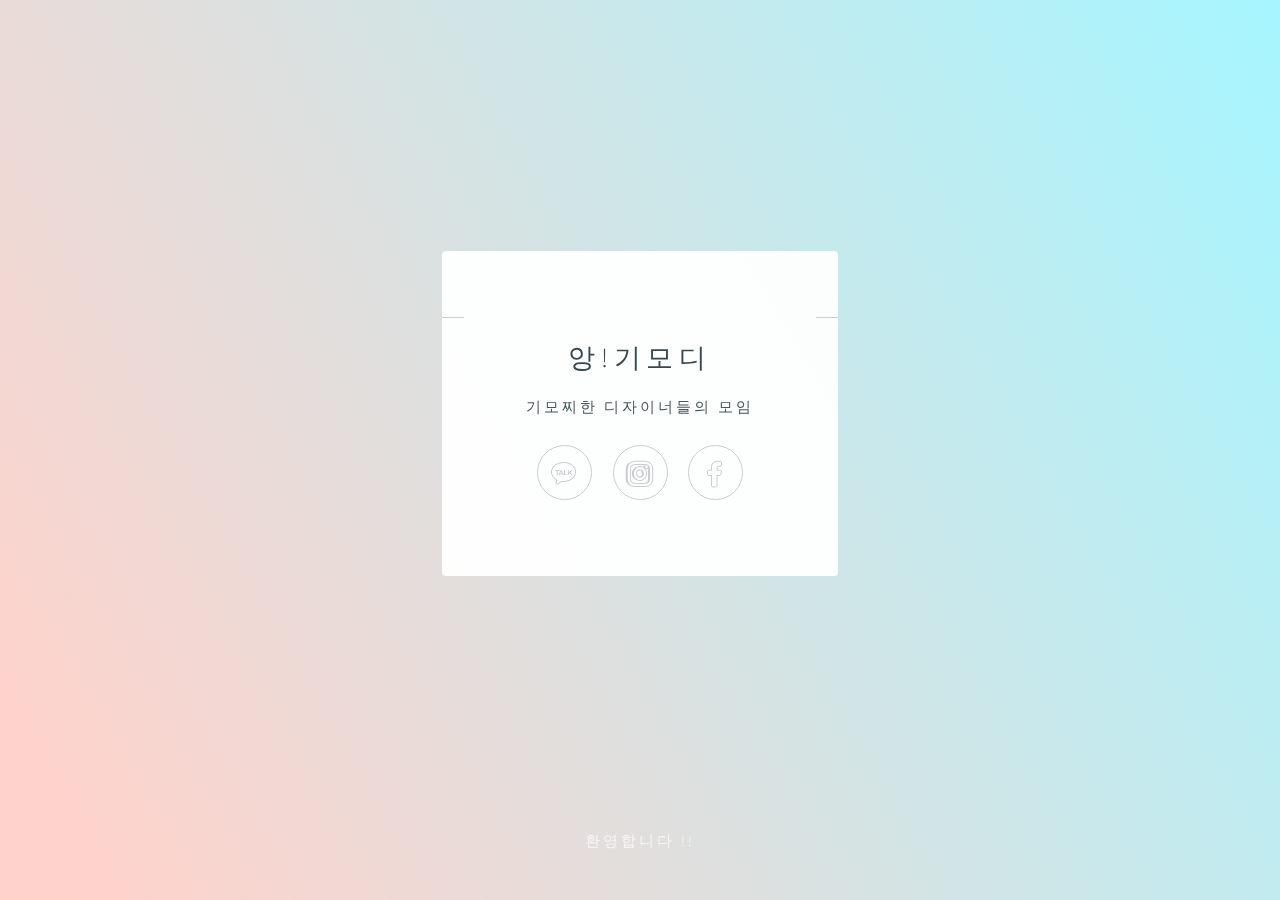
==== commit 74d4f6cc: "Update index.html" ====
--- a/index.html
+++ b/index.html
@@ -26,7 +26,7 @@
 					<section id="main">
 						<header>
 							<span class="avatar"><img src="images/avatar.jpg" alt="" /></span>
-							<h1>기모디</h1>
+							<h1>앙!기모디</h1>
 							<p>기모찌한 디자이너들의 모임</p>
 						</header>
 						<!--
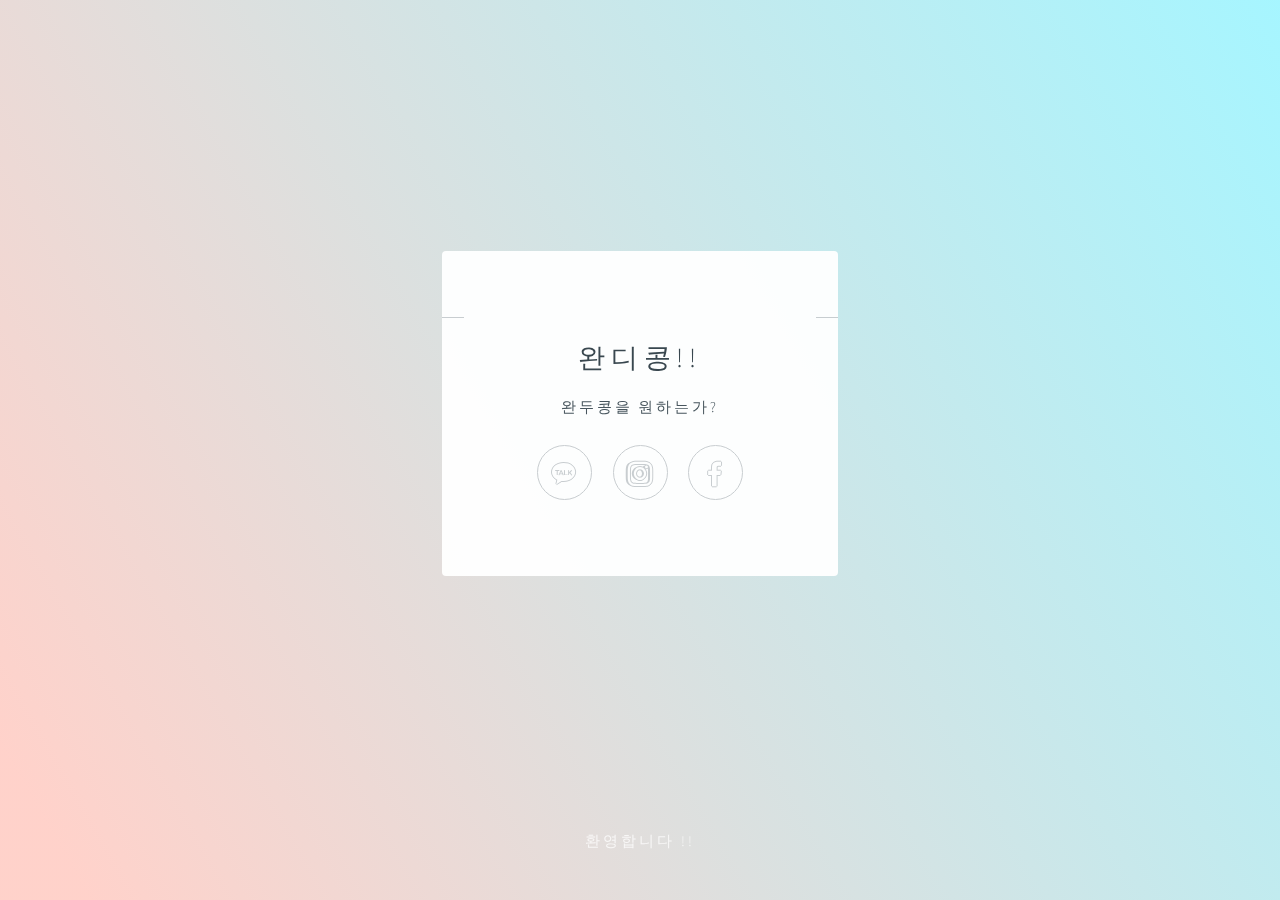
==== commit 7d7d55e7: "Update index.html" ====
--- a/index.html
+++ b/index.html
@@ -6,7 +6,7 @@
 -->
 <html>
 	<head>
-		<title>기모디</title>
+		<title>완디콩</title>
 		<meta charset="utf-8" />
 		<meta name="viewport" content="width=device-width, initial-scale=1" />
 		<meta name="description" content="Designer Community">
@@ -26,8 +26,8 @@
 					<section id="main">
 						<header>
 							<span class="avatar"><img src="images/avatar.jpg" alt="" /></span>
-							<h1>앙!기모디</h1>
-							<p>기모찌한 디자이너들의 모임</p>
+							<h1>완디콩!!</h1>
+							<p>완두콩을 원하는가?</p>
 						</header>
 						<!--
 						<hr />
